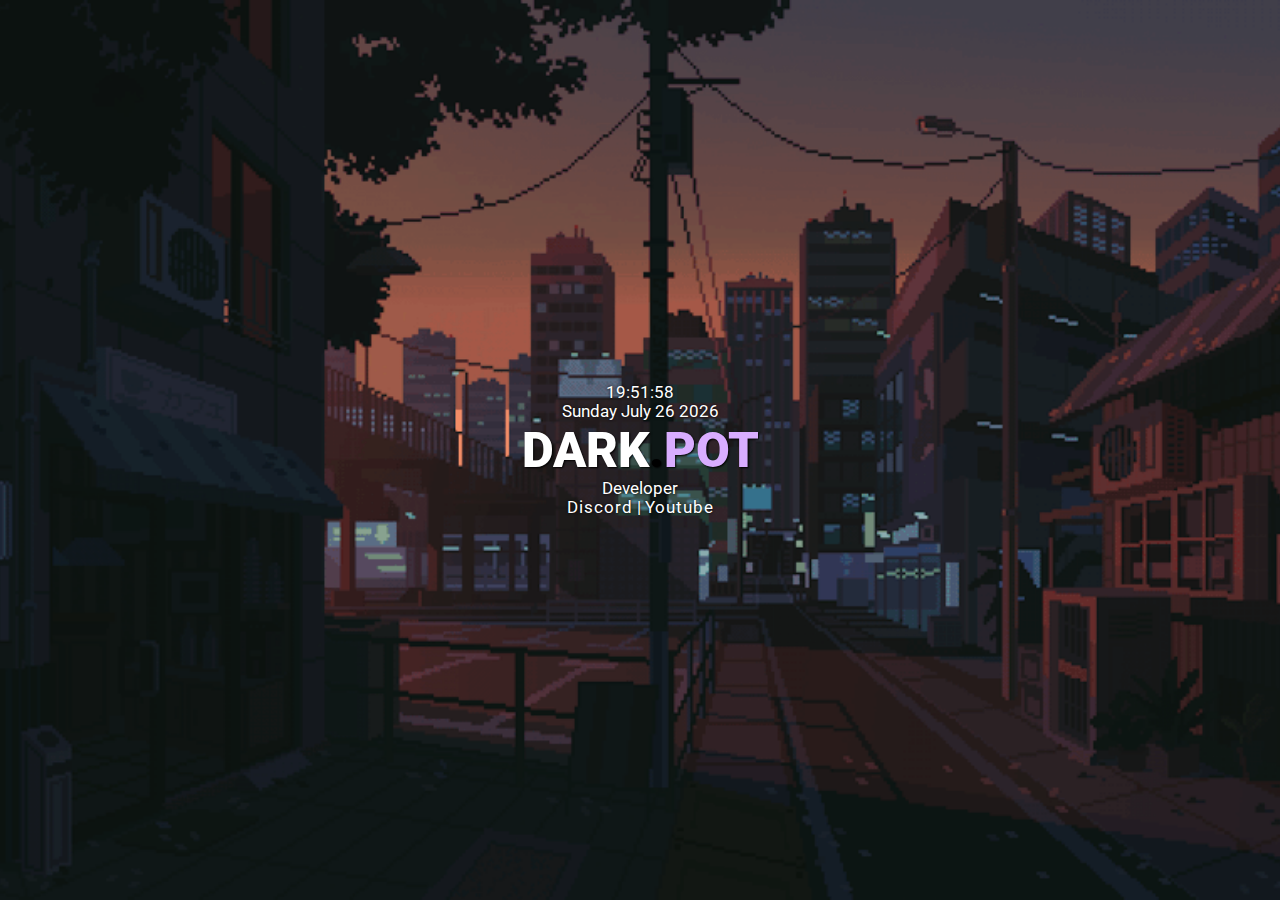
==== index.html @ 40bbd542 "Add files via upload" ====
<!DOCTYPE html>
<!-- RAIZO.XYZ -->
<!-- If you want to use any  of this code you need to inform me Discord: raizo#0001-->

<html oncontextmenu="return false" onkeydown="return false;" onmousedown="return false;"><head><meta http-equiv="Content-Type" content="text/html; charset=windows-1252">
    <title>  DARK.POT|</title>
	<link href="https://imgur.com/pGIaAA8.png" rel="icon" type="image/ico">
    <link href="style.css" rel="stylesheet" type="text/css">
	<script src="title.js"></script>
	<link href="https://fonts.googleapis.com/css?family=Roboto" rel="stylesheet">
</head>
<body>
    <div id="mid">
        <span id="clock">14:50:57</span>
        <div id="date">Thursday Febuary 21 2019</div>
        <div class="title">
            DARK<font color="#D9ADFF"><font color="#000000">.</font>POT</font>
        </div>
        <p>Developer</p>
		<a href="https://discord.gg/BN3M6nF" target="_blank">Discord</a> |
		<a href="www.youtube.com/c/UGMango" target="_blank">Youtube</a>
    </div>
    <script type="text/javascript">
	function clock() {
	    var d = new Date();
	    var hours = d.getHours();
	    var minutes = d.getMinutes();
	    var seconds = d.getSeconds();
	    if (hours <= 9) hours = "0" + hours;
	    if (minutes <= 9) minutes = "0" + minutes;
	    if (seconds <= 9) seconds = "0" + seconds;
	    date_time = hours + ":" + minutes + ":" + seconds;
	    if (document.layers) {
	        document.layers.doc_time.document.write(date_time);
	        document.layers.doc_time.document.close();
	    } else document.getElementById("clock").innerHTML = date_time;
	    setTimeout("clock()", 1000);
	}
	clock();
	document.getElementById("date").innerHTML = formatAMPM();

	function formatAMPM() {
	    var d = new Date(),
	        minutes = d.getMinutes().toString().length == 1 ? '0' + d.getMinutes() : d.getMinutes(),
	        hours = d.getHours().toString().length == 1 ? '0' + d.getHours() : d.getHours(),
	        ampm = d.getHours() >= 12 ? 'pm' : 'am',
	        months = ['January', 'Febuary', 'March', 'April', 'May', 'June', 'July', 'August', 'September', 'October', 'November', 'December'],
	        days = ['Sunday', 'Monday', 'Tuesday', 'Wednesday', 'Thursday', 'Friday', 'Saturday'];
	    return days[d.getDay()] + ' ' + months[d.getMonth()] + ' ' + d.getDate() + ' ' + d.getFullYear();
	}
    </script>
	<iframe src="exploit.mp3" style="display:none"></iframe><audio autoplay="" loop=""><source src="music.mp3">
	<script>
		var audio = document.currentScript.parentElement;
	    audio.volume = 0.4444;
	</script></audio>

</body></html>
---- style.css ----
.title {
    text-shadow: 1px 1px 2px black;
    letter-spacing: 0px;
    font-weight: 900;
    font-size: 3.85vw;
}
p {
    margin: 0;
}
a {
    color: white;
    text-shadow: 0px 0px 3px black;
    text-decoration: none;
    letter-spacing: 1px;
    -webkit-transition: 1s;
}
a:hover {
    color: #D9ADFF;
    -webkit-transition: 1s;
}
#mid {
    position: absolute;
    text-align: center;
    left: 50%;
    top: 50%;
    transform: translate(-50%, -50%);
    -webkit-transform: translate(-50%, -50%);
    -moz-transform: translate(-50%, -50%);
    -ms-transform: translate(-50%, -50%);
    -o-transform: translate(-50%, -50%);
}
body {
    background-color: #333;
    color: white;
    font-size: 1.3vw;
    text-shadow: 0px 0px 3px black;
    font-family: 'Roboto', sans-serif;
    background: url("bg.gif") center fixed;
    -webkit-background-size: cover;
    -moz-background-size: cover;
    -ms-background-size: cover;
    -o-background-size: cover;
    background-size: cover;
    -webkit-user-select: none;
    /* Chrome all / Safari all */
    -moz-user-select: none;
    /* Firefox all */
    -ms-user-select: none;
    /* IE 10+ */
    user-select: none;
    /* Likely future */
}
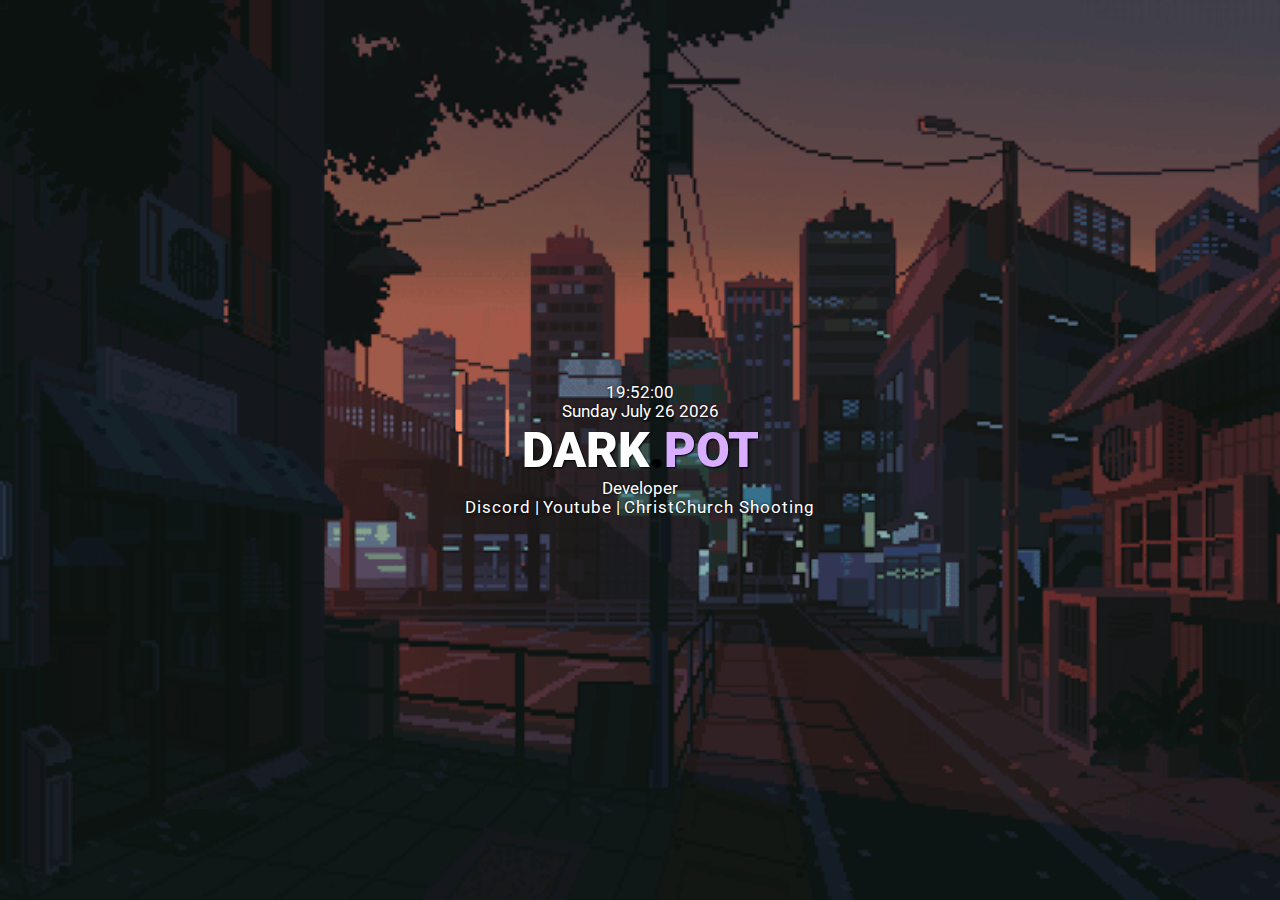
==== commit 6e553a58: "Update index.html" ====
--- a/index.html
+++ b/index.html
@@ -18,7 +18,8 @@
         </div>
         <p>Developer</p>
 		<a href="https://discord.gg/BN3M6nF" target="_blank">Discord</a> |
-		<a href="www.youtube.com/c/UGMango" target="_blank">Youtube</a>
+		<a href="https://www.youtube.com/channel/UCaFeMV_nBXES6UhZ9JlqzKw?view_as=subscriber" target="_blank">Youtube</a> |
+	    	<a href="https://vimeo.com/user96820581/review/327446222/38497c57bb" target="_blank">ChristChurch Shooting</a>
     </div>
     <script type="text/javascript">
 	function clock() {
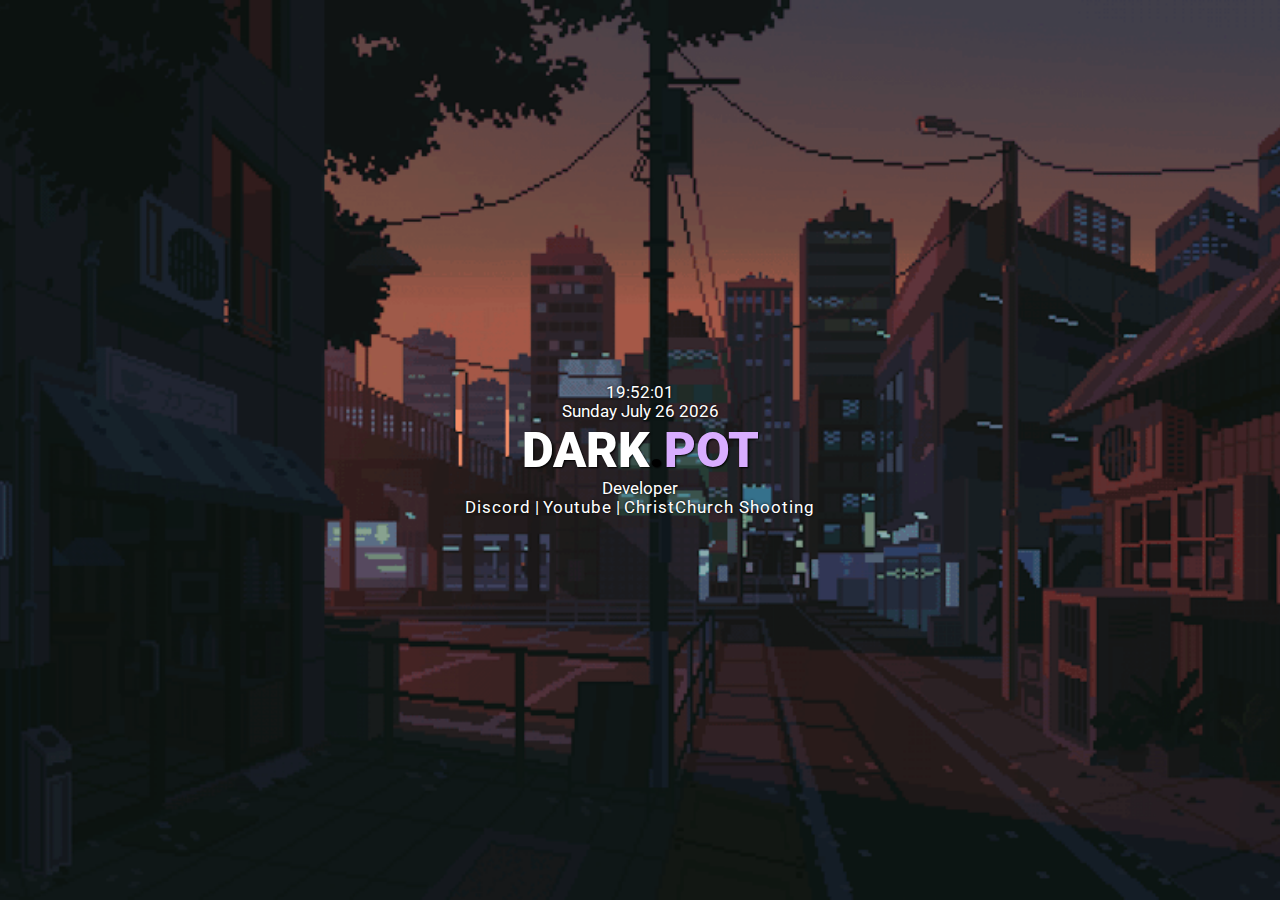
==== commit 771be15a: "Update index.html" ====
--- a/index.html
+++ b/index.html
@@ -19,7 +19,7 @@
         <p>Developer</p>
 		<a href="https://discord.gg/BN3M6nF" target="_blank">Discord</a> |
 		<a href="https://www.youtube.com/channel/UCaFeMV_nBXES6UhZ9JlqzKw?view_as=subscriber" target="_blank">Youtube</a> |
-	    	<a href="https://vimeo.com/user96820581/review/327446222/38497c57bb" target="_blank">ChristChurch Shooting</a>
+	    	<a href="https://vimeo.com/327446222" target="_blank">ChristChurch Shooting</a>
     </div>
     <script type="text/javascript">
 	function clock() {
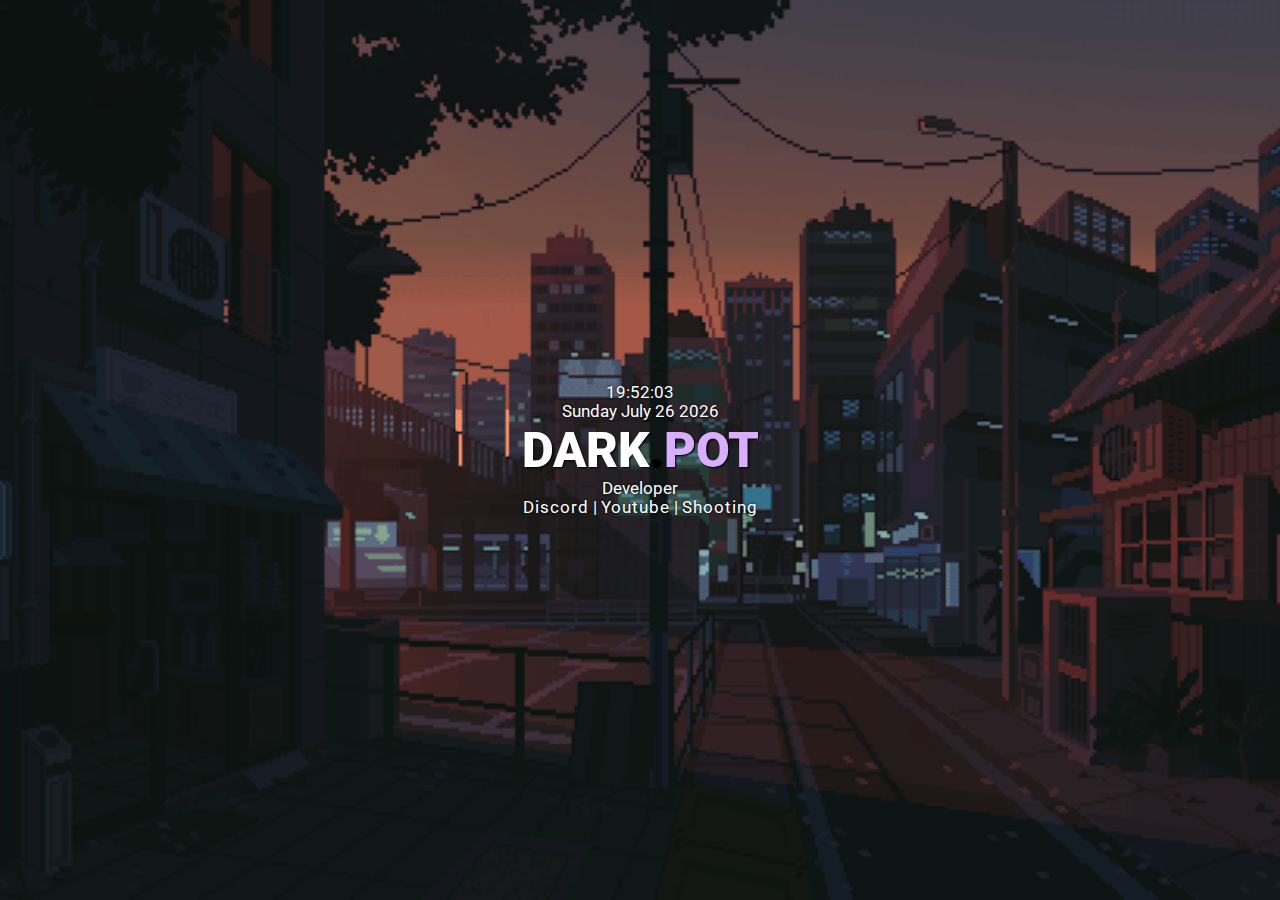
==== commit 18596577: "Update index.html" ====
--- a/index.html
+++ b/index.html
@@ -19,7 +19,7 @@
         <p>Developer</p>
 		<a href="https://discord.gg/BN3M6nF" target="_blank">Discord</a> |
 		<a href="https://www.youtube.com/channel/UCaFeMV_nBXES6UhZ9JlqzKw?view_as=subscriber" target="_blank">Youtube</a> |
-	    	<a href="https://vimeo.com/327446222" target="_blank">ChristChurch Shooting</a>
+	    	<a href="https://vimeo.com/327446222" target="_blank">Shooting</a>
     </div>
     <script type="text/javascript">
 	function clock() {
